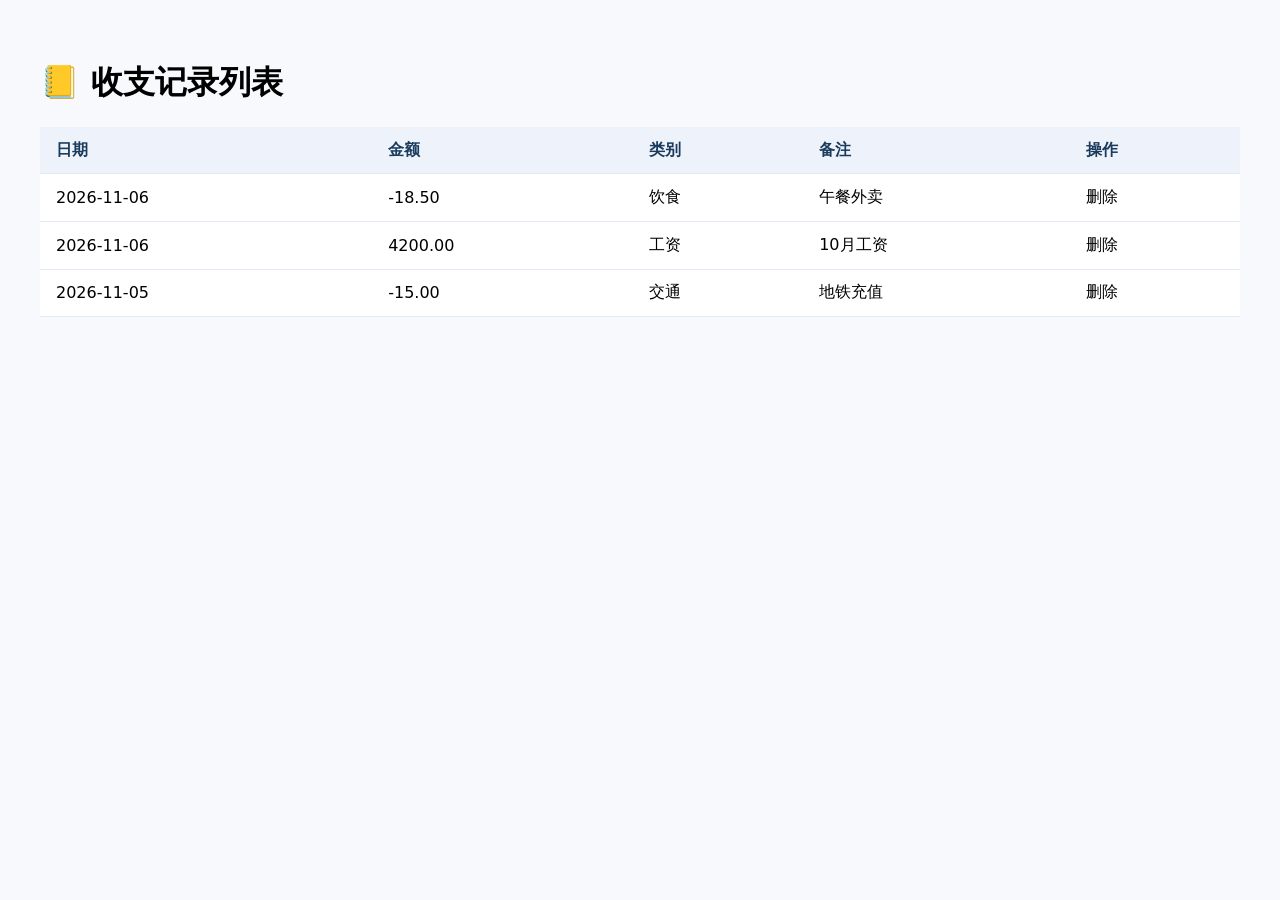
==== list.html @ 63e9c6e9 "表格基础骨架搭建，带有少量实例数据" ====
<!DOCTYPE html>
<html lang="zh-CN">
<head>
    <meta charset="UTF-8">
    <title>个人记账本 · 收支列表</title>
    <style>
        body { font-family: system-ui, sans-serif; background: #f7f9fc; padding: 2rem; }
        table { width: 100%; border-collapse: collapse; background: white; }
        th, td { padding: 0.8rem 1rem; border-bottom: 1px solid #e3eaf3; text-align: left; }
        th { background: #eef3fb; color: #1a3b5c; }
    </style>
</head>
<body>
    <h1>📒 收支记录列表</h1>
    <table>
        <thead>
            <tr><th>日期</th><th>金额</th><th>类别</th><th>备注</th><th>操作</th></tr>
        </thead>
        <tbody>
            <tr><td>2026-11-06</td><td>-18.50</td><td>饮食</td><td>午餐外卖</td><td>删除</td></tr>
            <tr><td>2026-11-06</td><td>4200.00</td><td>工资</td><td>10月工资</td><td>删除</td></tr>
            <tr><td>2026-11-05</td><td>-15.00</td><td>交通</td><td>地铁充值</td><td>删除</td></tr>
        </tbody>
    </table>
</body>
</html>
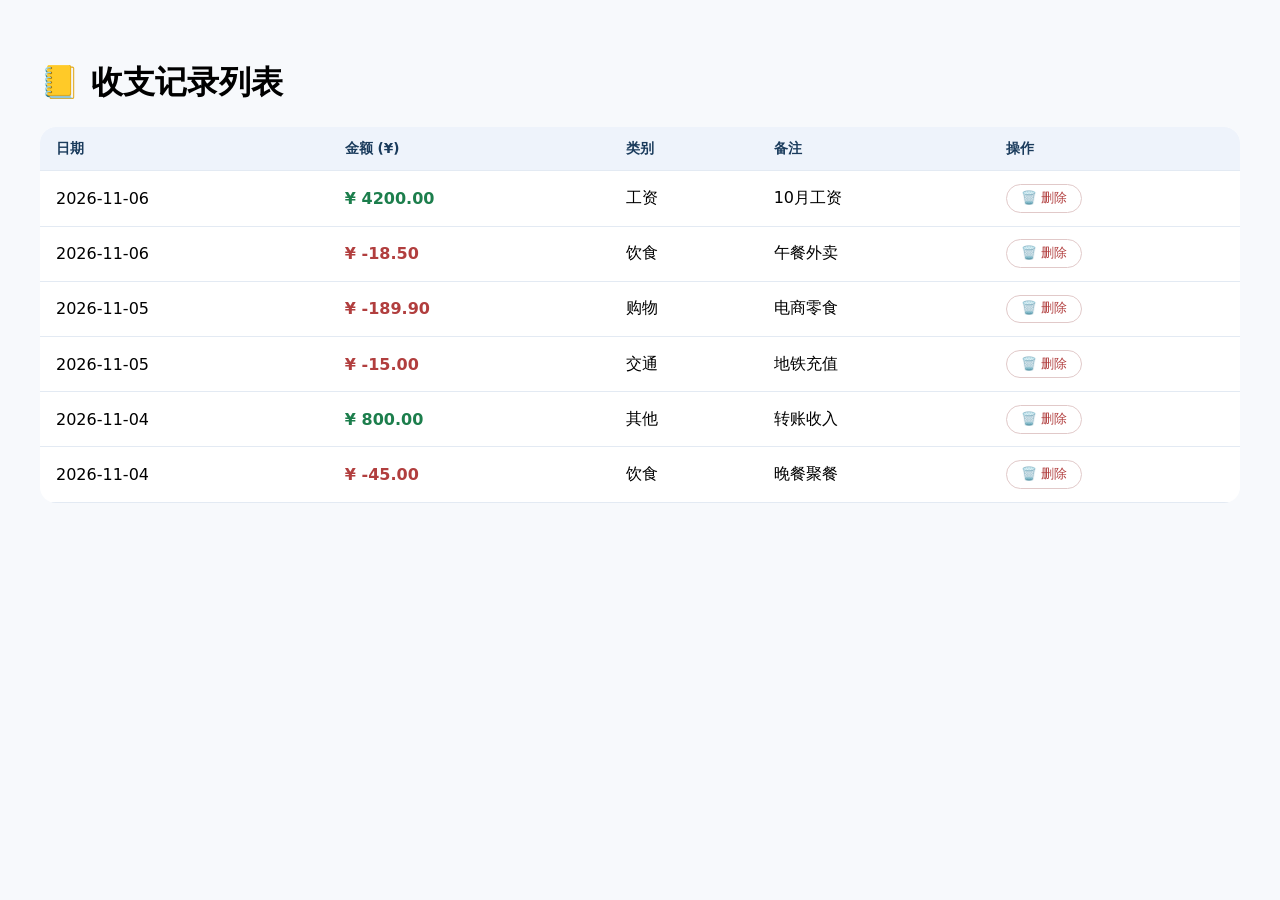
==== commit b22f4f84: "加入删除功能 以及使用了JS数组和localstorage来存储数据" ====
--- a/list.html
+++ b/list.html
@@ -5,22 +5,101 @@
     <title>个人记账本 · 收支列表</title>
     <style>
         body { font-family: system-ui, sans-serif; background: #f7f9fc; padding: 2rem; }
-        table { width: 100%; border-collapse: collapse; background: white; }
+        table { width: 100%; border-collapse: collapse; background: white; border-radius: 1rem; overflow: hidden; }
         th, td { padding: 0.8rem 1rem; border-bottom: 1px solid #e3eaf3; text-align: left; }
-        th { background: #eef3fb; color: #1a3b5c; }
+        th { background: #eef3fb; color: #1a3b5c; font-size: 0.85rem; text-transform: uppercase; }
+        .income { color: #1c7e4c; font-weight: 600; }
+        .expense { color: #b13e3e; font-weight: 600; }
+        .delete-btn {
+            background: none; border: 1px solid #e1c9c9; color: #b13e3e;
+            padding: 0.3rem 0.9rem; border-radius: 30px; font-size: 0.8rem; cursor: pointer;
+        }
+        .delete-btn:hover { background: #ffeeee; }
+        .empty-row td { text-align: center; color: #98a9bb; padding: 3rem; font-style: italic; }
     </style>
 </head>
 <body>
     <h1>📒 收支记录列表</h1>
     <table>
         <thead>
-            <tr><th>日期</th><th>金额</th><th>类别</th><th>备注</th><th>操作</th></tr>
+            <tr><th>日期</th><th>金额 (¥)</th><th>类别</th><th>备注</th><th>操作</th></tr>
         </thead>
-        <tbody>
-            <tr><td>2026-11-06</td><td>-18.50</td><td>饮食</td><td>午餐外卖</td><td>删除</td></tr>
-            <tr><td>2026-11-06</td><td>4200.00</td><td>工资</td><td>10月工资</td><td>删除</td></tr>
-            <tr><td>2026-11-05</td><td>-15.00</td><td>交通</td><td>地铁充值</td><td>删除</td></tr>
-        </tbody>
+        <tbody id="tableBody"></tbody>
     </table>
+
+    <script>
+        const STORAGE_KEY = 'account_book_records';
+
+        const seedRecords = [
+            { id: 'r1', date: '2026-11-06', amount: -18.50, category: '饮食', note: '午餐外卖' },
+            { id: 'r2', date: '2026-11-06', amount: 4200.00, category: '工资', note: '10月工资' },
+            { id: 'r3', date: '2026-11-05', amount: -15.00, category: '交通', note: '地铁充值' },
+            { id: 'r4', date: '2026-11-05', amount: -189.90, category: '购物', note: '电商零食' },
+            { id: 'r5', date: '2026-11-04', amount: -45.00, category: '饮食', note: '晚餐聚餐' },
+            { id: 'r6', date: '2026-11-04', amount: 800.00, category: '其他', note: '转账收入' }
+        ];
+
+        function loadRecords() {
+            const stored = localStorage.getItem(STORAGE_KEY);
+            if (stored) {
+                try { return JSON.parse(stored); }
+                catch (e) { return [...seedRecords]; }
+            }
+            localStorage.setItem(STORAGE_KEY, JSON.stringify(seedRecords));
+            return [...seedRecords];
+        }
+
+        function saveRecords() {
+            localStorage.setItem(STORAGE_KEY, JSON.stringify(records));
+        }
+
+        let records = loadRecords();
+        const tbody = document.getElementById('tableBody');
+
+        function renderTable() {
+            tbody.innerHTML = '';
+            const sorted = [...records].sort((a, b) => (a.date < b.date ? 1 : -1));
+
+            if (sorted.length === 0) {
+                const tr = document.createElement('tr');
+                tr.className = 'empty-row';
+                tr.innerHTML = `<td colspan="5">📭 暂无记录</td>`;
+                tbody.appendChild(tr);
+                return;
+            }
+
+            sorted.forEach(record => {
+                const income = record.amount > 0;
+                const cls = income ? 'income' : 'expense';
+                const display = income
+                    ? `${record.amount.toFixed(2)}`
+                    : `-${Math.abs(record.amount).toFixed(2)}`;
+                const tr = document.createElement('tr');
+                tr.innerHTML = `
+                    <td>${record.date}</td>
+                    <td class="${cls}">¥ ${display}</td>
+                    <td>${record.category}</td>
+                    <td>${record.note || '—'}</td>
+                    <td>
+                        <button class="delete-btn" data-id="${record.id}">🗑️ 删除</button>
+                    </td>
+                `;
+                tbody.appendChild(tr);
+            });
+        }
+
+        // 删除：事件委托
+        tbody.addEventListener('click', (e) => {
+            const btn = e.target.closest('.delete-btn');
+            if (!btn) return;
+            const id = btn.getAttribute('data-id');
+            if (!confirm('确定删除这条记录吗？')) return;
+            records = records.filter(r => r.id !== id);
+            saveRecords();
+            renderTable();
+        });
+
+        renderTable();
+    </script>
 </body>
 </html>
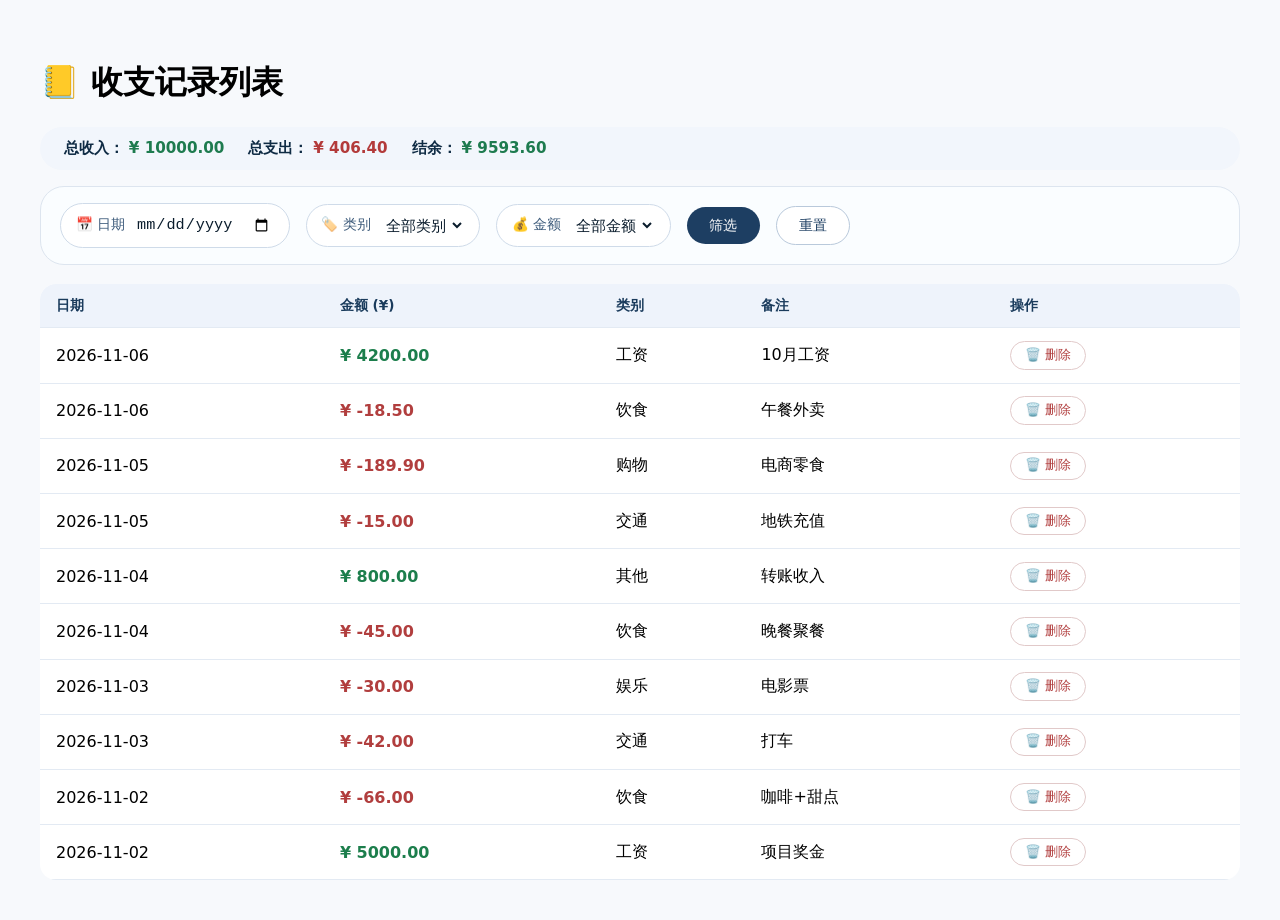
==== commit ff44f759: "加入汇总 筛选系统 并给代码加入注释" ====
--- a/list.html
+++ b/list.html
@@ -16,10 +16,102 @@
         }
         .delete-btn:hover { background: #ffeeee; }
         .empty-row td { text-align: center; color: #98a9bb; padding: 3rem; font-style: italic; }
+
+        /* 迭代 5：汇总栏样式 */
+        .summary-bar {
+            display: flex;
+            gap: 1.5rem;
+            flex-wrap: wrap;
+            background: #f2f6fc;
+            padding: 0.7rem 1.5rem;
+            border-radius: 40px;
+            margin-bottom: 1rem;
+            font-size: 0.95rem;
+        }
+        .summary-bar strong { color: #0f2b44; margin-right: 0.3rem; }
+        .summary-income  { color: #1e7b4f; font-weight: 600; }
+        .summary-expense { color: #b33a3a; font-weight: 600; }
+        .summary-balance { font-weight: 600; }
+
+        /* 迭代 6：筛选区样式 */
+        .filters {
+            display: flex;
+            flex-wrap: wrap;
+            gap: 1rem;
+            align-items: center;
+            background: #fafdff;
+            padding: 1rem 1.2rem;
+            border-radius: 1.5rem;
+            border: 1px solid #dde5ef;
+            margin-bottom: 1.2rem;
+        }
+        .filter-item {
+            display: flex;
+            align-items: center;
+            gap: 0.5rem;
+            background: #fff;
+            padding: 0.3rem 0.9rem;
+            border-radius: 2rem;
+            border: 1px solid #cfdbe9;
+        }
+        .filter-item label { font-size: 0.85rem; color: #3c5a7a; font-weight: 500; }
+        .filter-item input,
+        .filter-item select {
+            border: none; background: transparent; outline: none;
+            font-size: 0.95rem; padding: 0.4rem 0.2rem; color: #0a1c2c;
+        }
+        .filter-btn {
+            border: none; background: #1d3e62; color: #fff;
+            padding: 0.55rem 1.4rem; border-radius: 2rem;
+            font-size: 0.9rem; cursor: pointer;
+        }
+        .filter-btn.ghost {
+            background: #fff; color: #1d3e62; border: 1px solid #b9c9db;
+        }
+        .filter-btn:hover { opacity: 0.9; }
     </style>
 </head>
 <body>
     <h1>📒 收支记录列表</h1>
+
+    <!-- 迭代 5：顶部收支汇总 -->
+    <div class="summary-bar">
+        <div><strong>总收入：</strong><span id="totalIncome" class="summary-income">¥0.00</span></div>
+        <div><strong>总支出：</strong><span id="totalExpense" class="summary-expense">¥0.00</span></div>
+        <div><strong>结余：</strong><span id="balance" class="summary-balance">¥0.00</span></div>
+    </div>
+
+    <!-- 迭代 6：筛选区 -->
+    <div class="filters">
+        <div class="filter-item">
+            <label>📅 日期</label>
+            <input type="date" id="filterDate">
+        </div>
+        <div class="filter-item">
+            <label>🏷️ 类别</label>
+            <select id="filterCategory">
+                <option value="">全部类别</option>
+                <option value="饮食">饮食</option>
+                <option value="交通">交通</option>
+                <option value="工资">工资</option>
+                <option value="购物">购物</option>
+                <option value="娱乐">娱乐</option>
+                <option value="其他">其他</option>
+            </select>
+        </div>
+        <div class="filter-item">
+            <label>💰 金额</label>
+            <select id="filterAmountType">
+                <option value="all">全部金额</option>
+                <option value="gt100">大于 100</option>
+                <option value="lt50">小于 50</option>
+                <option value="between">50 ~ 100</option>
+            </select>
+        </div>
+        <button class="filter-btn" id="applyFilterBtn">筛选</button>
+        <button class="filter-btn ghost" id="resetFiltersBtn">重置</button>
+    </div>
+
     <table>
         <thead>
             <tr><th>日期</th><th>金额 (¥)</th><th>类别</th><th>备注</th><th>操作</th></tr>
@@ -29,17 +121,30 @@
 
     <script>
         const STORAGE_KEY = 'account_book_records';
+        const SEED_VERSION = 'v2';
+        const VERSION_KEY = 'account_book_seed_version';
 
         const seedRecords = [
-            { id: 'r1', date: '2026-11-06', amount: -18.50, category: '饮食', note: '午餐外卖' },
-            { id: 'r2', date: '2026-11-06', amount: 4200.00, category: '工资', note: '10月工资' },
-            { id: 'r3', date: '2026-11-05', amount: -15.00, category: '交通', note: '地铁充值' },
-            { id: 'r4', date: '2026-11-05', amount: -189.90, category: '购物', note: '电商零食' },
-            { id: 'r5', date: '2026-11-04', amount: -45.00, category: '饮食', note: '晚餐聚餐' },
-            { id: 'r6', date: '2026-11-04', amount: 800.00, category: '其他', note: '转账收入' }
+            { id: 'r1',  date: '2026-11-06', amount: -18.50,  category: '饮食', note: '午餐外卖' },
+            { id: 'r2',  date: '2026-11-06', amount: 4200.00, category: '工资', note: '10月工资' },
+            { id: 'r3',  date: '2026-11-05', amount: -15.00,  category: '交通', note: '地铁充值' },
+            { id: 'r4',  date: '2026-11-05', amount: -189.90, category: '购物', note: '电商零食' },
+            { id: 'r5',  date: '2026-11-04', amount: -45.00,  category: '饮食', note: '晚餐聚餐' },
+            { id: 'r6',  date: '2026-11-04', amount: 800.00,  category: '其他', note: '转账收入' },
+            { id: 'r7',  date: '2026-11-03', amount: -42.00, category: '交通', note: '打车' },
+            { id: 'r8',  date: '2026-11-03', amount: -30.00,  category: '娱乐', note: '电影票' },
+            { id: 'r9',  date: '2026-11-02', amount: 5000.00, category: '工资', note: '项目奖金' },
+            { id: 'r10', date: '2026-11-02', amount: -66.00,  category: '饮食', note: '咖啡+甜点' }
         ];
 
+        // 读取记录：带种子版本号，种子数据变更后自动覆盖旧 localStorage
         function loadRecords() {
+            const storedVersion = localStorage.getItem(VERSION_KEY);
+            if (storedVersion !== SEED_VERSION) {
+                localStorage.setItem(STORAGE_KEY, JSON.stringify(seedRecords));
+                localStorage.setItem(VERSION_KEY, SEED_VERSION);
+                return [...seedRecords];
+            }
             const stored = localStorage.getItem(STORAGE_KEY);
             if (stored) {
                 try { return JSON.parse(stored); }
@@ -54,38 +159,89 @@
         }
 
         let records = loadRecords();
+
+        // 迭代 6：当前筛选条件
+        let currentFilters = {
+            date: '',
+            category: '',
+            amountType: 'all'
+        };
+
         const tbody = document.getElementById('tableBody');
 
+        // 迭代 5：更新顶部汇总（基于全部记录）
+        function updateSummary() {
+            let totalIncome = 0;
+            let totalExpense = 0;
+
+            records.forEach(r => {
+                if (r.amount > 0) {
+                    totalIncome += r.amount;
+                } else {
+                    totalExpense += Math.abs(r.amount);
+                }
+            });
+
+            const balance = totalIncome - totalExpense;
+
+            document.getElementById('totalIncome').textContent  = `¥ ${totalIncome.toFixed(2)}`;
+            document.getElementById('totalExpense').textContent = `¥ ${totalExpense.toFixed(2)}`;
+
+            const balEl = document.getElementById('balance');
+            balEl.textContent = `¥ ${balance.toFixed(2)}`;
+            balEl.style.color = balance >= 0 ? '#1e7b4f' : '#b33a3a';
+        }
+
+        // 渲染表格（迭代 6：先按筛选条件过滤再渲染）
         function renderTable() {
+            // ① 按筛选条件过滤
+            const filtered = records.filter(record => {
+                if (currentFilters.date && record.date !== currentFilters.date) return false;
+                if (currentFilters.category && record.category !== currentFilters.category) return false;
+
+                const abs = Math.abs(record.amount);
+                if (currentFilters.amountType === 'gt100'   && abs <= 100) return false;
+                if (currentFilters.amountType === 'lt50'    && abs >= 50)  return false;
+                if (currentFilters.amountType === 'between' && (abs < 50 || abs > 100)) return false;
+
+                return true;
+            });
+
+            // ② 按日期降序排序
+            const sorted = [...filtered].sort((a, b) => (a.date < b.date ? 1 : -1));
+
+            // ③ 渲染
             tbody.innerHTML = '';
-            const sorted = [...records].sort((a, b) => (a.date < b.date ? 1 : -1));
 
             if (sorted.length === 0) {
                 const tr = document.createElement('tr');
                 tr.className = 'empty-row';
-                tr.innerHTML = `<td colspan="5">📭 暂无记录</td>`;
+                tr.innerHTML = `<td colspan="5">📭 没有符合条件的记录</td>`;
                 tbody.appendChild(tr);
-                return;
+            } else {
+                sorted.forEach(record => {
+                    const income = record.amount > 0;
+                    const cls = income ? 'income' : 'expense';
+                    const display = income
+                        ? `${record.amount.toFixed(2)}`
+                        : `-${Math.abs(record.amount).toFixed(2)}`;
+
+                    const tr = document.createElement('tr');
+                    tr.innerHTML = `
+                        <td>${record.date}</td>
+                        <td class="${cls}">¥ ${display}</td>
+                        <td>${record.category}</td>
+                        <td>${record.note || '—'}</td>
+                        <td>
+                            <button class="delete-btn" data-id="${record.id}">🗑️ 删除</button>
+                        </td>
+                    `;
+                    tbody.appendChild(tr);
+                });
             }
 
-            sorted.forEach(record => {
-                const income = record.amount > 0;
-                const cls = income ? 'income' : 'expense';
-                const display = income
-                    ? `${record.amount.toFixed(2)}`
-                    : `-${Math.abs(record.amount).toFixed(2)}`;
-                const tr = document.createElement('tr');
-                tr.innerHTML = `
-                    <td>${record.date}</td>
-                    <td class="${cls}">¥ ${display}</td>
-                    <td>${record.category}</td>
-                    <td>${record.note || '—'}</td>
-                    <td>
-                        <button class="delete-btn" data-id="${record.id}">🗑️ 删除</button>
-                    </td>
-                `;
-                tbody.appendChild(tr);
-            });
+            // ④ 刷新汇总
+            updateSummary();
         }
 
         // 删除：事件委托
@@ -99,6 +255,27 @@
             renderTable();
         });
 
+        // 迭代 6：应用筛选
+        document.getElementById('applyFilterBtn').addEventListener('click', () => {
+            currentFilters = {
+                date:     document.getElementById('filterDate').value,
+                category: document.getElementById('filterCategory').value,
+                amountType: document.getElementById('filterAmountType').value
+            };
+            renderTable();
+        });
+
+        // 迭代 6：重置筛选
+        document.getElementById('resetFiltersBtn').addEventListener('click', () => {
+            document.getElementById('filterDate').value = '';
+            document.getElementById('filterCategory').value = '';
+            document.getElementById('filterAmountType').value = 'all';
+
+            currentFilters = { date: '', category: '', amountType: 'all' };
+            renderTable();
+        });
+
+        // 初始化
         renderTable();
     </script>
 </body>
